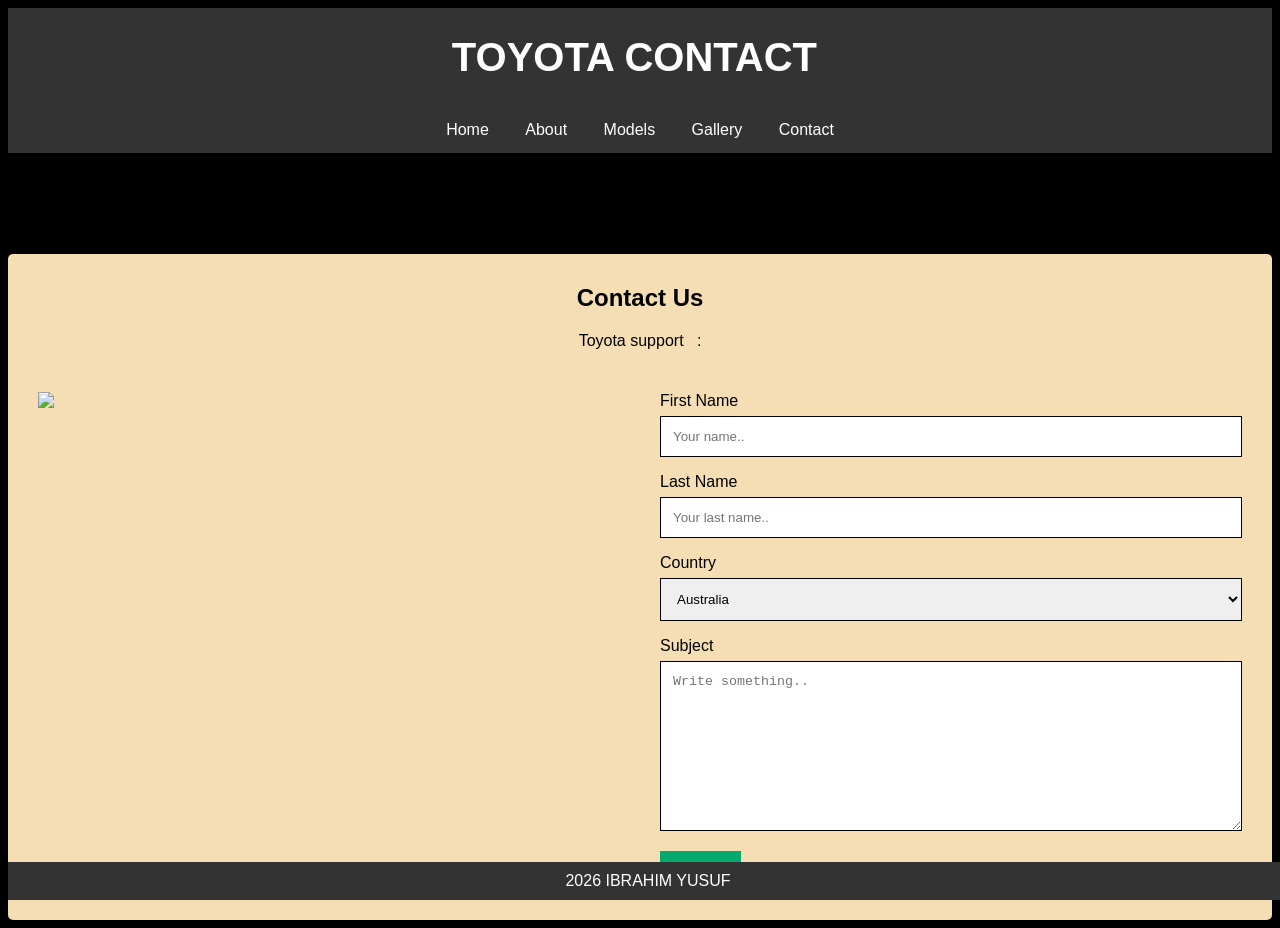
==== Contact.html @ 4b5265ed "Add files via upload" ====
<!doctype html>
<html>
<head>
<meta charset="utf-8">
<title>Home</title>
<link href="Menu.css" rel="stylesheet" type="text/css">
<style type="text/css">
body {
    background-color: Black;
}
</style>
</head>


<body >
<div class="M">
<ul>
	<li><h1 class="h1">TOYOTA CONTACT&nbsp;</h1>
	</li>
</ul>


<ul>
  <li><a href="index.html">Home</a></a></li>
  <li><a href="About.html">About</a></a></li>
  <li><a href="Models.html">Models</a></li>
  <li><a href="Gallery.html">Gallery</a></li>
  <li><a href="Contact.html">Contact</a></li>
</ul>
</div>
<style>
body {
  font-family: Arial, Helvetica, sans-serif;
}

* {
  box-sizing: border-box;
}

/* Style inputs */
input[type=text], select, textarea {
  width: 100%;
  padding: 12px;
  border: 1px solid black;
  margin-top: 6px;
  margin-bottom: 16px;
  resize: vertical;
}

input[type=submit] {
  background-color: #04AA6D;
  color: white;
  padding: 12px 20px;
  border: none;
  cursor: pointer;
}

input[type=submit]:hover {
  background-color: #45a049;
}

/* Style the container/contact section */
.container {
  border-radius: 5px;
  background-color:wheat;
  padding: 10px;
}

/* Create two columns that float next to eachother */
.column {
  float: left;
  width: 50%;
  margin-top: 6px;
  padding: 20px;
}

/* Clear floats after the columns */
.row:after {
  content: "";
  display: table;
  clear: both;
}

/* Responsive layout - when the screen is less than 600px wide, make the two columns stack on top of each other instead of next to each other */
@media screen and (max-width: 600px) {
  .column, input[type=submit] {
    width: 100%;
    margin-top: 0;
  }
}
</style>
</head>
<body>

<h2>Responsive Contact Section</h2>
<p>Resize the browser window to see the effect.</p>

<div class="container">
  <div style="text-align:center">
    <h2>Contact Us</h2>
    <p>Toyota support&nbsp; &nbsp;:</p>
  </div>
  <div class="row">
    <div class="column">
      <img src="Pictures/ToyotaWhiteLogo.png" style="width:100%">
    </div>
    <div class="column">
      <form action="/action_page.php">
        <label for="fname">First Name</label>
        <input type="text" id="fname" name="firstname" placeholder="Your name..">
        <label for="lname">Last Name</label>
        <input type="text" id="lname" name="lastname" placeholder="Your last name..">
        <label for="country">Country</label>
        <select id="country" name="country">
          <option value="australia">Australia</option>
          <option value="canada">Canada</option>
          <option value="usa">USA</option>
        </select>
        <label for="subject">Subject</label>
        <textarea id="subject" name="subject" placeholder="Write something.." style="height:170px"></textarea>
        <input type="submit" value="Submit">
      </form>
    </div>
  </div>
</div>

</body>
<div class="G">
<ul class="G">
	
	<li><p>2026  IBRAHIM YUSUF </p></li>
	  
  
</ul>
	
</div>


</body>

</html>
---- Menu.css ----
@charset "utf-8";
/*Home Menu*/

.M{
body{
  
  margin: 0;
  padding: 0;
  font-size: 28px;
}

h2, p {
    margin: 10px;
    text-align: center;
}

ul {
  
  list-style-type: none;
  margin: 0 auto;
  text-align: center;
  padding: 0;
  overflow: hidden;
  background-color: #333333;
  
  
}

ul li {
  position: sticky;
  display: inline-block;
}

ul li a {
  
  display: block;
  color: white;
  text-align: center;
  padding: 14px 16px;
  text-decoration: none;
}

ul li a:hover {
  background-color: #111111;
}

ul li a.active {
  background-color: #4CAF50;
}
}
.V{
body{
  
  margin: 0;
  padding: 0;
  font-size: 28px;
}

h2, p {
    margin: 10px;
    text-align: center;
}

ul {
  list-style-type: none;
  margin: 0 auto;
  text-align: center;
  padding: 0;
  overflow: hidden;
  background-color:#000000;
  
  
}

ul li {
  position: sticky;
  display: inline-block;
}

ul li a {
  position: sticky;
  display: block;
  color: white;
  text-align: center;
  padding: 14px 16px;
  text-decoration: none;
}

ul li a:hover {
  background-color: #111111;
}

ul li a.active {
  background-color: #4CAF50;
}
}
.G{
body {
  margin: 0;
  padding: 0;
}

h1 {
  margin-top: 20px;
  margin-left: 10px;
}

h2, p {
  margin: 10px;
  color: #FFFFFF;
}

ul {
  
  text-align: center;
  list-style-type: none;
  margin: 0 auto;
  padding: 0;
  overflow: hidden;
  background-color: #333333;
  position: fixed;
  bottom: 0;
  width: 100%;
}

ul li {
  position: sticky;
  display: inline-block;
}

ul li a {
  display: block;
  color: white;
  text-align: center;
  padding: 14px 16px;
  text-decoration: none;
}

ul li a:hover:not(.active) {
  background-color: #111;
}

ul li a.active {
  background-color: #04AA6D;
}
}
.p1{
	font-style: oblique;
	font-size: 50px;
	font-family: Georgia, serif;
	color:#FFFFFF;
}
.p2{
float:left;
padding:0 10px 10px 0;
}
.h1{
	color:#FFFFFF;
	font-size:40px;
}
/*About Menu*/
.Sayfa{
	buttom: 20px;
    top: 20px;
    width: 600px;
    height: 400px;
    padding: 0px;
    background-color: skyblue;
    position: relative;
    margin: auto;
  
  margin: 0 auto;
}
/*About ContactUS*/
.C{
	
}


.Snimka{
  box-sizing: border-box;
  
}

div.gallery {
  display: flex;
  flex-wrap: wrap;
  justify-content: flex-start;
  
}

div.gallery-item {
  margin: 5px;
  border: 1px solid #ccc;
  width: calc(25% - 20px);
  background:#A5875C;
}

div.gallery-item:hover {
  border: 3px solid #777;
}

div.gallery-item img {
  width: 100%;
  height: auto;
}

div.gallery-item div.desc {
  padding: 15px;
  text-align: center;
}

@media only screen and (max-width : 1008px ){
  div.gallery-item {
    width: calc(50% - 20px);
  }
}

@media only screen and (max-width: 480px) {
  div.gallery-item {
    width: calc(100% - 20px);
  }
}
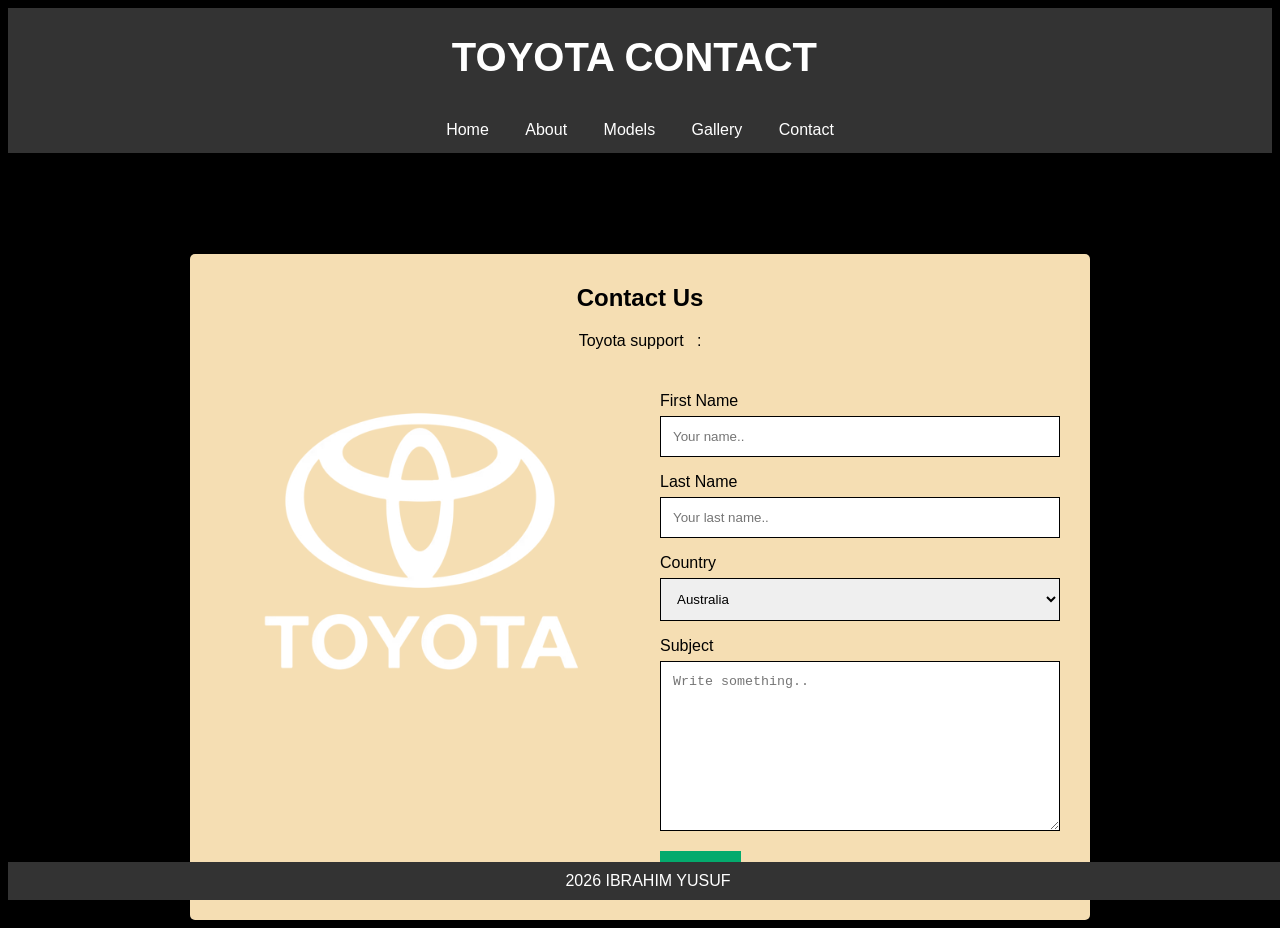
==== commit 92a471a9: "Add files via upload" ====
--- a/Contact.html
+++ b/Contact.html
@@ -64,6 +64,10 @@
   border-radius: 5px;
   background-color:wheat;
   padding: 10px;
+  width: 100%;
+  max-width: 900px;
+  margin: auto;
+  
 }
 
 /* Create two columns that float next to eachother */
@@ -95,7 +99,7 @@
 <h2>Responsive Contact Section</h2>
 <p>Resize the browser window to see the effect.</p>
 
-<div class="container">
+<div class="container" style="flex: auto">
   <div style="text-align:center">
     <h2>Contact Us</h2>
     <p>Toyota support&nbsp; &nbsp;:</p>
--- a/Menu.css
+++ b/Menu.css
@@ -221,3 +221,8 @@
     width: calc(100% - 20px);
   }
 }
+
+img {
+  max-width: 100%;
+  height: auto;
+}
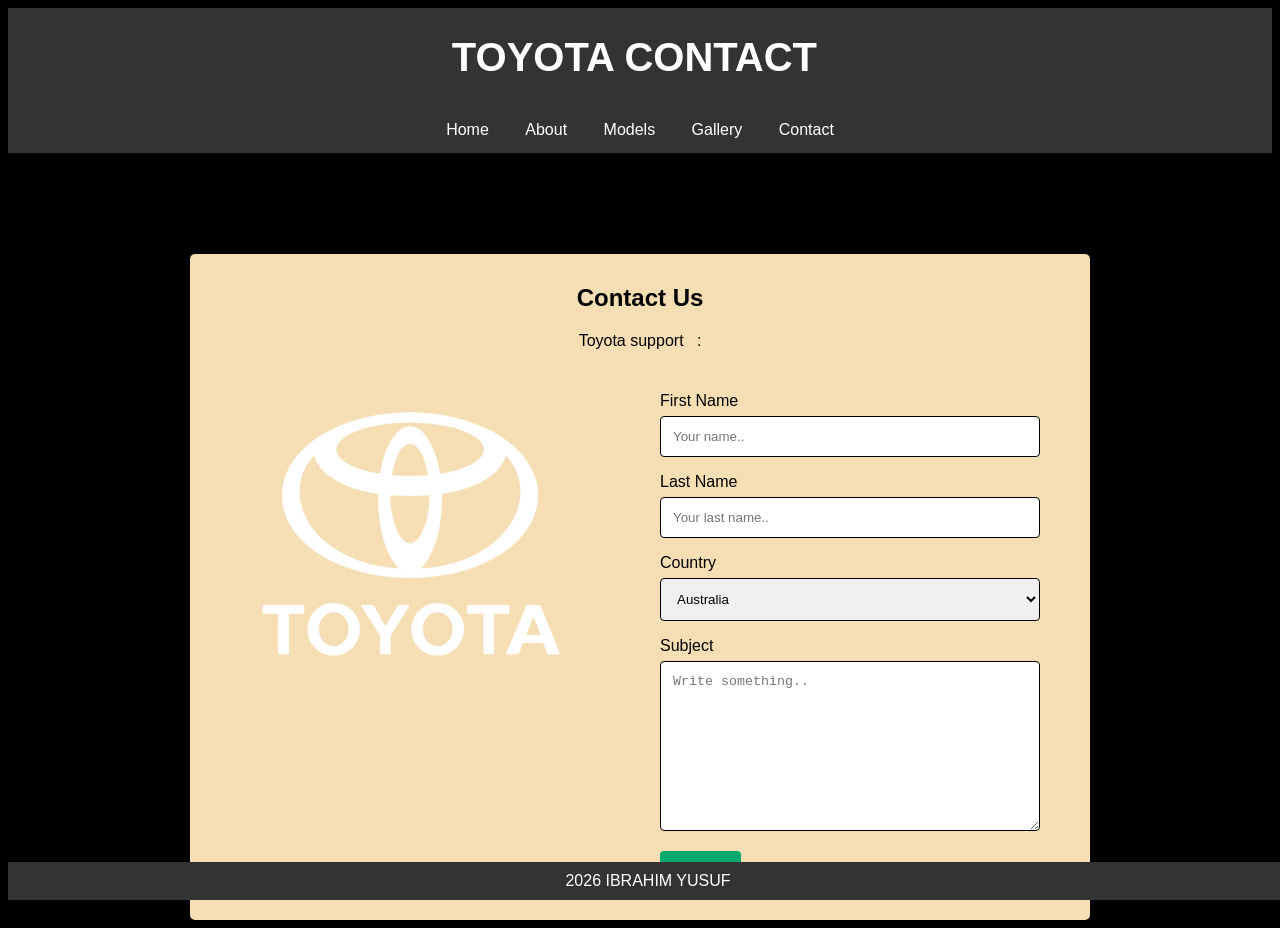
==== commit 6a65e85b: "Add files via upload" ====
--- a/Contact.html
+++ b/Contact.html
@@ -29,6 +29,7 @@
 </ul>
 </div>
 <style>
+
 body {
   font-family: Arial, Helvetica, sans-serif;
 }
@@ -91,6 +92,62 @@
     width: 100%;
     margin-top: 0;
   }
+* {
+  box-sizing: border-box;
+}
+
+.container {
+  max-width: 900px;
+  margin: auto;
+  padding: 20px;
+}
+
+.row {
+  display: flex;
+  flex-wrap: wrap;
+}
+
+.column {
+  width: 50%;
+  padding: 10px;
+}
+
+.column img {
+  width: 100%;
+  height: auto;
+  display: block;
+}
+
+/* Form elemanları */
+input[type=text], select, textarea {
+  width: 100%;
+  padding: 12px;
+  border: 1px solid #ccc;
+  border-radius: 4px;
+  margin-top: 6px;
+  margin-bottom: 16px;
+}
+
+input[type=submit] {
+  background-color: #d32f2f;
+  color: white;
+  padding: 12px 20px;
+  border: none;
+  border-radius: 4px;
+  cursor: pointer;
+}
+
+input[type=submit]:hover {
+  background-color: #b71c1c;
+}
+
+/* Mobil görünüm */
+@media (max-width: 768px) {
+  .column {
+    width: 100%;
+  }
+}
+
 }
 </style>
 </head>
--- a/Menu.css
+++ b/Menu.css
@@ -226,3 +226,147 @@
   max-width: 100%;
   height: auto;
 }
+
+.video-wrapper {
+  position: relative;
+  width: 100%;
+  max-width: 900px;
+  margin: auto;
+}
+
+video {
+  width: 100%;
+  height: auto;
+  display: block;
+}
+
+.overlay {
+  position: absolute;
+  top: 50%;
+  left: 50%;
+  transform: translate(-50%, -50%);
+  color: white;
+  text-align: center;
+  padding: 20px;
+  width: 90%;
+}
+
+@media (max-width: 600px) {
+  .overlay h1 {
+    font-size: 20px;
+  }
+}
+* {
+  box-sizing: border-box;
+}
+
+.container {
+  max-width: 900px;
+  margin: auto;
+  padding: 20px;
+}
+
+.row {
+  display: flex;
+  flex-wrap: wrap;
+  gap: 20px;
+}
+
+.column {
+  flex: 1 1 300px; /* her cihazda eşit ve responsive */
+}
+
+.column img {
+  width: 100%;
+  height: auto;
+  display: block;
+}
+
+/* Form elemanları */
+input[type=text], select, textarea {
+  width: 100%;
+  padding: 12px;
+  border: 1px solid #ccc;
+  border-radius: 4px;
+  margin-top: 6px;
+  margin-bottom: 16px;
+}
+
+input[type=submit] {
+  background-color: #d32f2f;
+  color: white;
+  padding: 12px 20px;
+  border: none;
+  border-radius: 4px;
+  cursor: pointer;
+}
+
+input[type=submit]:hover {
+  background-color: #b71c1c;
+}
+
+/* Mobil görünüm */
+@media (max-width: 600px) {
+  .row {
+    flex-direction: column;
+  }
+}
+
+* {
+  box-sizing: border-box;
+}
+
+.container {
+  max-width: 900px;
+  margin: auto;
+  padding: 20px;
+}
+
+.row {
+  display: flex;
+  flex-wrap: wrap;
+}
+
+.column {
+  width: 50%;
+  padding: 10px;
+}
+
+.column img {
+  width: 100%;
+  height: auto;
+  display: block;
+}
+
+/* Form elemanları */
+input[type=text], select, textarea {
+  width: 100%;
+  padding: 12px;
+  border: 1px solid #ccc;
+  border-radius: 4px;
+  margin-top: 6px;
+  margin-bottom: 16px;
+}
+
+input[type=submit] {
+  background-color: #d32f2f;
+  color: white;
+  padding: 12px 20px;
+  border: none;
+  border-radius: 4px;
+  cursor: pointer;
+}
+
+input[type=submit]:hover {
+  background-color: #b71c1c;
+}
+
+/* Mobil görünüm */
+@media (max-width: 768px) {
+  .column {
+    width: 100%;
+  }
+}
+
+
+
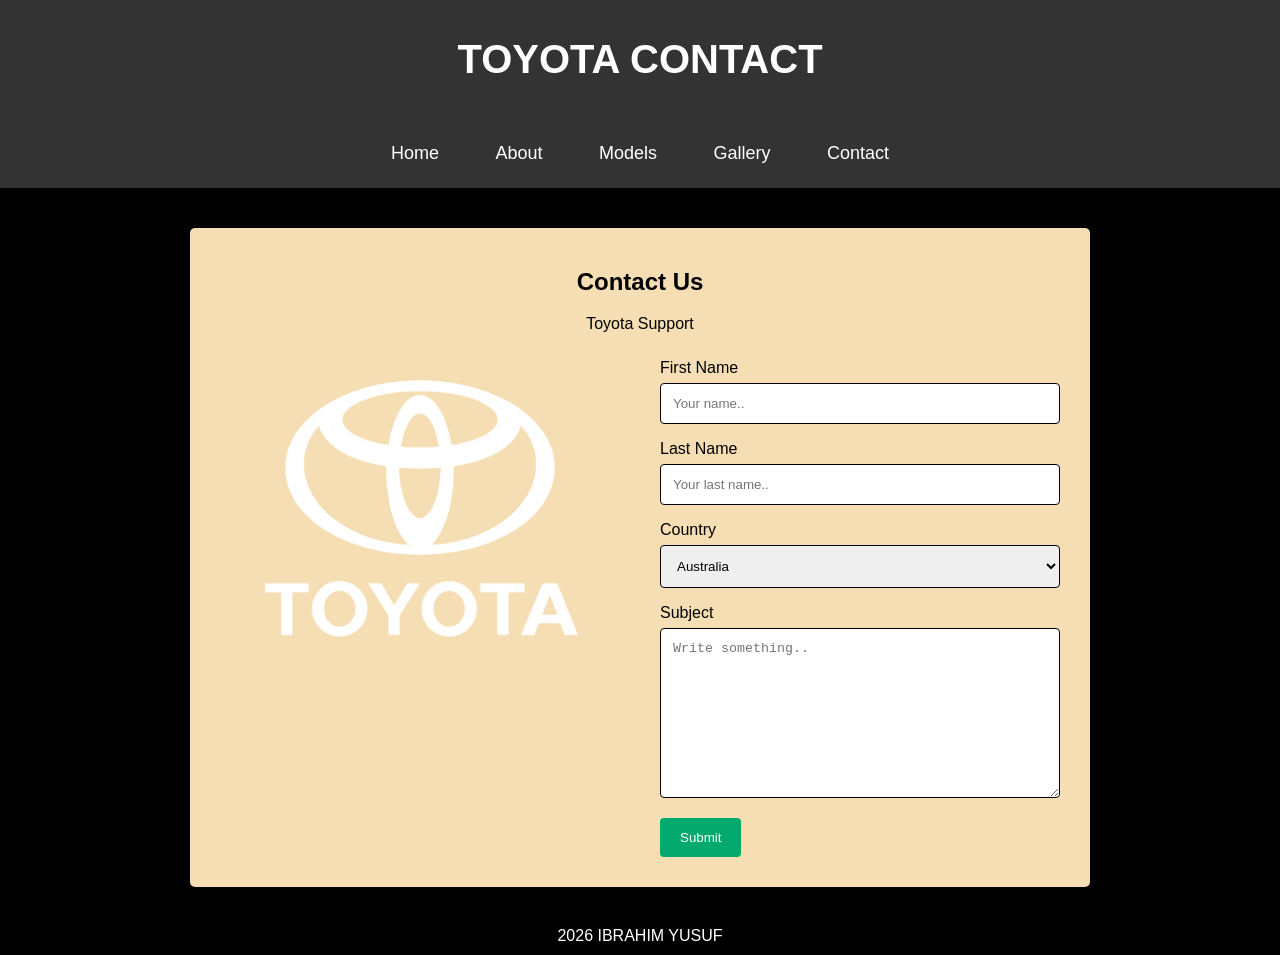
==== commit eba2ba16: "Add files via upload" ====
--- a/Contact.html
+++ b/Contact.html
@@ -4,199 +4,141 @@
 <meta charset="utf-8">
 <title>Home</title>
 <link href="Menu.css" rel="stylesheet" type="text/css">
-<style type="text/css">
+
+<style>
 body {
-    background-color: Black;
+    background-color: black;
+    font-family: Arial, Helvetica, sans-serif;
+    margin: 0;
+    padding: 0;
+}
+
+/* Navigation */
+.M ul {
+    list-style: none;
+    padding: 0;
+    margin: 0;
+    text-align: center;
+}
+
+.M ul li {
+    display: inline-block;
+    margin: 10px;
+}
+
+.M a {
+    color: white;
+    text-decoration: none;
+    font-size: 18px;
+}
+
+/* Contact container */
+.container {
+    background-color: wheat;
+    max-width: 900px;
+    margin: 40px auto;
+    padding: 20px;
+    border-radius: 5px;
+}
+
+/* Flexbox layout */
+.row {
+    display: flex;
+    flex-wrap: wrap;
+    gap: 20px;
+}
+
+.column {
+    flex: 1 1 300px;
+}
+
+/* Inputs */
+input[type=text], select, textarea {
+    width: 100%;
+    padding: 12px;
+    border: 1px solid black;
+    margin-top: 6px;
+    margin-bottom: 16px;
+}
+
+input[type=submit] {
+    background-color: #04AA6D;
+    color: white;
+    padding: 12px 20px;
+    border: none;
+    cursor: pointer;
+}
+
+input[type=submit]:hover {
+    background-color: #45a049;
+}
+
+/* Footer */
+.G {
+    text-align: center;
+    color: white;
+    margin-top: 40px;
 }
 </style>
 </head>
 
-
-<body >
-<div class="M">
-<ul>
-	<li><h1 class="h1">TOYOTA CONTACT&nbsp;</h1>
-	</li>
-</ul>
-
-
-<ul>
-  <li><a href="index.html">Home</a></a></li>
-  <li><a href="About.html">About</a></a></li>
-  <li><a href="Models.html">Models</a></li>
-  <li><a href="Gallery.html">Gallery</a></li>
-  <li><a href="Contact.html">Contact</a></li>
-</ul>
-</div>
-<style>
-
-body {
-  font-family: Arial, Helvetica, sans-serif;
-}
-
-* {
-  box-sizing: border-box;
-}
-
-/* Style inputs */
-input[type=text], select, textarea {
-  width: 100%;
-  padding: 12px;
-  border: 1px solid black;
-  margin-top: 6px;
-  margin-bottom: 16px;
-  resize: vertical;
-}
-
-input[type=submit] {
-  background-color: #04AA6D;
-  color: white;
-  padding: 12px 20px;
-  border: none;
-  cursor: pointer;
-}
-
-input[type=submit]:hover {
-  background-color: #45a049;
-}
-
-/* Style the container/contact section */
-.container {
-  border-radius: 5px;
-  background-color:wheat;
-  padding: 10px;
-  width: 100%;
-  max-width: 900px;
-  margin: auto;
-  
-}
-
-/* Create two columns that float next to eachother */
-.column {
-  float: left;
-  width: 50%;
-  margin-top: 6px;
-  padding: 20px;
-}
-
-/* Clear floats after the columns */
-.row:after {
-  content: "";
-  display: table;
-  clear: both;
-}
-
-/* Responsive layout - when the screen is less than 600px wide, make the two columns stack on top of each other instead of next to each other */
-@media screen and (max-width: 600px) {
-  .column, input[type=submit] {
-    width: 100%;
-    margin-top: 0;
-  }
-* {
-  box-sizing: border-box;
-}
-
-.container {
-  max-width: 900px;
-  margin: auto;
-  padding: 20px;
-}
-
-.row {
-  display: flex;
-  flex-wrap: wrap;
-}
-
-.column {
-  width: 50%;
-  padding: 10px;
-}
-
-.column img {
-  width: 100%;
-  height: auto;
-  display: block;
-}
-
-/* Form elemanları */
-input[type=text], select, textarea {
-  width: 100%;
-  padding: 12px;
-  border: 1px solid #ccc;
-  border-radius: 4px;
-  margin-top: 6px;
-  margin-bottom: 16px;
-}
-
-input[type=submit] {
-  background-color: #d32f2f;
-  color: white;
-  padding: 12px 20px;
-  border: none;
-  border-radius: 4px;
-  cursor: pointer;
-}
-
-input[type=submit]:hover {
-  background-color: #b71c1c;
-}
-
-/* Mobil görünüm */
-@media (max-width: 768px) {
-  .column {
-    width: 100%;
-  }
-}
-
-}
-</style>
-</head>
 <body>
 
-<h2>Responsive Contact Section</h2>
-<p>Resize the browser window to see the effect.</p>
+<div class="M">
+    <ul>
+        <li><h1 class="h1" style="color:white;">TOYOTA CONTACT</h1></li>
+    </ul>
 
-<div class="container" style="flex: auto">
-  <div style="text-align:center">
-    <h2>Contact Us</h2>
-    <p>Toyota support&nbsp; &nbsp;:</p>
-  </div>
-  <div class="row">
-    <div class="column">
-      <img src="Pictures/ToyotaWhiteLogo.png" style="width:100%">
-    </div>
-    <div class="column">
-      <form action="/action_page.php">
-        <label for="fname">First Name</label>
-        <input type="text" id="fname" name="firstname" placeholder="Your name..">
-        <label for="lname">Last Name</label>
-        <input type="text" id="lname" name="lastname" placeholder="Your last name..">
-        <label for="country">Country</label>
-        <select id="country" name="country">
-          <option value="australia">Australia</option>
-          <option value="canada">Canada</option>
-          <option value="usa">USA</option>
-        </select>
-        <label for="subject">Subject</label>
-        <textarea id="subject" name="subject" placeholder="Write something.." style="height:170px"></textarea>
-        <input type="submit" value="Submit">
-      </form>
-    </div>
-  </div>
+    <ul>
+        <li><a href="index.html">Home</a></li>
+        <li><a href="About.html">About</a></li>
+        <li><a href="Models.html">Models</a></li>
+        <li><a href="Gallery.html">Gallery</a></li>
+        <li><a href="Contact.html">Contact</a></li>
+    </ul>
 </div>
 
-</body>
+<div class="container">
+    <div style="text-align:center">
+        <h2>Contact Us</h2>
+        <p>Toyota Support</p>
+    </div>
+
+    <div class="row">
+        <div class="column">
+            <img src="Pictures/ToyotaWhiteLogo.png" style="width:100%">
+        </div>
+
+        <div class="column">
+            <form action="/action_page.php">
+                <label>First Name</label>
+                <input type="text" name="firstname" placeholder="Your name..">
+
+                <label>Last Name</label>
+                <input type="text" name="lastname" placeholder="Your last name..">
+
+                <label>Country</label>
+                <select name="country">
+                    <option value="australia">Australia</option>
+                    <option value="canada">Canada</option>
+                    <option value="usa">USA</option>
+                </select>
+
+                <label>Subject</label>
+                <textarea name="subject" placeholder="Write something.." style="height:170px"></textarea>
+
+                <input type="submit" value="Submit">
+            </form>
+        </div>
+    </div>
+</div>
+<body>
+   
+	</body>
 <div class="G">
-<ul class="G">
-	
-	<li><p>2026  IBRAHIM YUSUF </p></li>
-	  
-  
-</ul>
-	
+    <p>2026 IBRAHIM YUSUF</p>
 </div>
 
 
 </body>
-
 </html>
